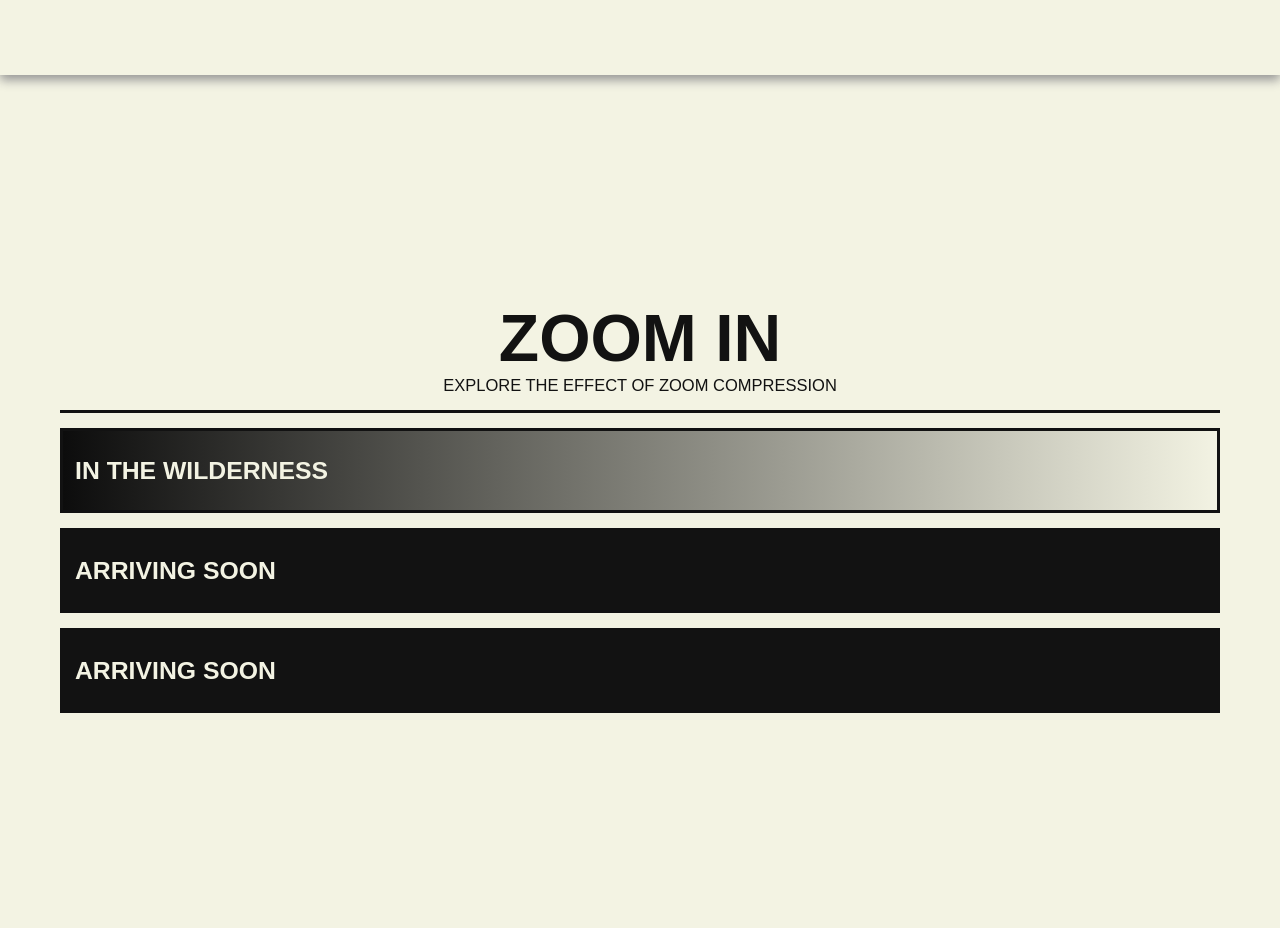
==== main/index.html @ bb7ccaeb "ra" ====
<!DOCTYPE html>
<html>

<head>
<link rel="stylesheet" href="style/main.css">


<!-- ------------------------TOP BAR------------------------------------>

    <div class="TopBarSticky">

        
        <ul class="menuItemsContainer">

                <!-- <p class="menuItems"> about </p> -->
        </ul>
    </div>








<!-- ------------------------TITLE------------------------------------>


<div class = "title" > ZOOM IN  </div>
<div class = "subtitle"> Explore the effect of zoom compression </div>
<div class = "lineDetail"> </div>
</head>


<!-- ------------------------TITLE PAGE A------------------------------------>
<body>


   <div class = "experiencesList">
        <ul class = "experiences">


            
        <li class = "experiencesContainer1" id = "experiencesContainer1" >
            <div href="InTheWilderness.HTML" class = "experiencesTitle"  > In the wilderness </div>
            <div class = "pageImage"> </div>

        </li>


        <li class = "experiencesContainer2" id = "experiencesContainer2">
            <div class = experiencesTitle> Arriving soon </div>
            <div class = "pageImage"> </div>
        </li>


        <li class = "experiencesContainer3" id = "experiencesContainer3">
            <div class = experiencesTitle> Arriving soon </div>
            <div class = "pageImage"> </div>
        </li>







        </ul>




   </div>

   <!-- ------------------------FOCAL RING------------------------------------>


<div class = focalRingDisplay>

<!-- <div class = "focalRing" id = "focalRingID" >
    <div class = 'detailContainer'>
    <div class = 'detail01' id = 'detailID'> </div>
    <div class = 'detail01' id = 'detailID'> </div>
    <div class = 'detail01' id = 'detailID'> </div>
    <div class = 'detail01' id = 'detailID'> </div>
    <div class = 'detail01' id = 'detailID'> </div>
    <div class = 'detail01' id = 'detailID'> </div>
    <div class = 'detail01' id = 'detailID'> </div>
    <div class = 'detail01' id = 'detailID'> </div>
    <div class = 'detail01' id = 'detailID'> </div>
    <div class = 'detail01' id = 'detailID'> </div>
    <div class = 'detail01' id = 'detailID'> </div>
    <div class = 'detail01' id = 'detailID'> </div>
    <div class = 'detail01' id = 'detailID'> </div>
    <div class = 'detail01' id = 'detailID'> </div>
    <div class = 'detail01' id = 'detailID'> </div>
    <div class = 'detail01' id = 'detailID'> </div>
    <div class = 'detail01' id = 'detailID'> </div>
    <div class = 'detail01' id = 'detailID'> </div>
    <div class = 'detail01' id = 'detailID'> </div>
    <div class = 'detail01' id = 'detailID'> </div>
    <div class = 'detail01' id = 'detailID'> </div>
    <div class = 'detail01' id = 'detailID'> </div>
    <div class = 'detail01' id = 'detailID'> </div>
    <div class = 'detail01' id = 'detailID'> </div>
    <div class = 'detail01' id = 'detailID'> </div>
    <div class = 'detail01' id = 'detailID'> </div>
    <div class = 'detail01' id = 'detailID'> </div>
    <div class = 'detail01' id = 'detailID'> </div>
    <div class = 'detail01' id = 'detailID'> </div>
    <div class = 'detail01' id = 'detailID'> </div>
    <div class = 'detail01' id = 'detailID'> </div>
    <div class = 'detail01' id = 'detailID'> </div>
    <div class = 'detail01' id = 'detailID'> </div>
    <div class = 'detail01' id = 'detailID'> </div>
    <div class = 'detail01' id = 'detailID'> </div>
    <div class = 'detail01' id = 'detailID'> </div>
    <div class = 'detail01' id = 'detailID'> </div>
    <div class = 'detail01' id = 'detailID'> </div>
    <div class = 'detail01' id = 'detailID'> </div>
    <div class = 'detail01' id = 'detailID'> </div>
    <div class = 'detail01' id = 'detailID'> </div>
    <div class = 'detail01' id = 'detailID'> </div>
    <div class = 'detail01' id = 'detailID'> </div>
    <div class = 'detail01' id = 'detailID'> </div>
    <div class = 'detail01' id = 'detailID'> </div>
    <div class = 'detail01' id = 'detailID'> </div>
    <div class = 'detail01' id = 'detailID'> </div>
    <div class = 'detail01' id = 'detailID'> </div>
    <div class = 'detail01' id = 'detailID'> </div>
    <div class = 'detail01' id = 'detailID'> </div>
    <div class = 'detail01' id = 'detailID'> </div>
    <div class = 'detail01' id = 'detailID'> </div>
    <div class = 'detail01' id = 'detailID'> </div>
    <div class = 'detail01' id = 'detailID'> </div>
    <div class = 'detail01' id = 'detailID'> </div>
    <div class = 'detail01' id = 'detailID'> </div>
    <div class = 'detail01' id = 'detailID'> </div>
    <div class = 'detail01' id = 'detailID'> </div>
    <div class = 'detail01' id = 'detailID'> </div>
    <div class = 'detail01' id = 'detailID'> </div>
    <div class = 'detail01' id = 'detailID'> </div>
    <div class = 'detail01' id = 'detailID'> </div>
    <div class = 'detail01' id = 'detailID'> </div>
    <div class = 'detail01' id = 'detailID'> </div>
    <div class = 'detail01' id = 'detailID'> </div>
    <div class = 'detail01' id = 'detailID'> </div>
    <div class = 'detail01' id = 'detailID'> </div>
    <div class = 'detail01' id = 'detailID'> </div>
    <div class = 'detail01' id = 'detailID'> </div>
    <div class = 'detail01' id = 'detailID'> </div>
    <div class = 'detail01' id = 'detailID'> </div>
    <div class = 'detail01' id = 'detailID'> </div>
    <div class = 'detail01' id = 'detailID'> </div>
    <div class = 'detail01' id = 'detailID'> </div>
    <div class = 'detail01' id = 'detailID'> </div>
    <div class = 'detail01' id = 'detailID'> </div>
    <div class = 'detail01' id = 'detailID'> </div>
    <div class = 'detail01' id = 'detailID'> </div>
    <div class = 'detail01' id = 'detailID'> </div>
    <div class = 'detail01' id = 'detailID'> </div>
    <div class = 'detail01' id = 'detailID'> </div>
    <div class = 'detail01' id = 'detailID'> </div>
    <div class = 'detail01' id = 'detailID'> </div>
    <div class = 'detail01' id = 'detailID'> </div>
    <div class = 'detail01' id = 'detailID'> </div>
    <div class = 'detail01' id = 'detailID'> </div>
    <div class = 'detail01' id = 'detailID'> </div>
    <div class = 'detail01' id = 'detailID'> </div>
    <div class = 'detail01' id = 'detailID'> </div>
    <div class = 'detail01' id = 'detailID'> </div>
    <div class = 'detail01' id = 'detailID'> </div>
    <div class = 'detail01' id = 'detailID'> </div>
    <div class = 'detail01' id = 'detailID'> </div>
    <div class = 'detail01' id = 'detailID'> </div>
    <div class = 'detail01' id = 'detailID'> </div>
    <div class = 'detail01' id = 'detailID'> </div>
    <div class = 'detail01' id = 'detailID'> </div>
    <div class = 'detail01' id = 'detailID'> </div>
    <div class = 'detail01' id = 'detailID'> </div>
    <div class = 'detail01' id = 'detailID'> </div>
    <div class = 'detail01' id = 'detailID'> </div>
    <div class = 'detail01' id = 'detailID'> </div>
    <div class = 'detail01' id = 'detailID'> </div>
    <div class = 'detail01' id = 'detailID'> </div>
    <div class = 'detail01' id = 'detailID'> </div>
    <div class = 'detail01' id = 'detailID'> </div>
    <div class = 'detail01' id = 'detailID'> </div>
    <div class = 'detail01' id = 'detailID'> </div>
    <div class = 'detail01' id = 'detailID'> </div>
    <div class = 'detail01' id = 'detailID'> </div>
    <div class = 'detail01' id = 'detailID'> </div>
    <div class = 'detail01' id = 'detailID'> </div>
    <div class = 'detail01' id = 'detailID'> </div>
    <div class = 'detail01' id = 'detailID'> </div>
    <div class = 'detail01' id = 'detailID'> </div>
    <div class = 'detail01' id = 'detailID'> </div>
    <div class = 'detail01' id = 'detailID'> </div>
    <div class = 'detail01' id = 'detailID'> </div>
    <div class = 'detail01' id = 'detailID'> </div>
    <div class = 'detail01' id = 'detailID'> </div>
    <div class = 'detail01' id = 'detailID'> </div>
    <div class = 'detail01' id = 'detailID'> </div>
    <div class = 'detail01' id = 'detailID'> </div>
    <div class = 'detail01' id = 'detailID'> </div>
    <div class = 'detail01' id = 'detailID'> </div>
    <div class = 'detail01' id = 'detailID'> </div>
    <div class = 'detail01' id = 'detailID'> </div>
    <div class = 'detail01' id = 'detailID'> </div>
    <div class = 'detail01' id = 'detailID'> </div>
    <div class = 'detail01' id = 'detailID'> </div>
    <div class = 'detail01' id = 'detailID'> </div>
    <div class = 'detail01' id = 'detailID'> </div>
    <div class = 'detail01' id = 'detailID'> </div>
    <div class = 'detail01' id = 'detailID'> </div>
    <div class = 'detail01' id = 'detailID'> </div>
    <div class = 'detail01' id = 'detailID'> </div>
    <div class = 'detail01' id = 'detailID'> </div>
    <div class = 'detail01' id = 'detailID'> </div>
    <div class = 'detail01' id = 'detailID'> </div>
    <div class = 'detail01' id = 'detailID'> </div>
    <div class = 'detail01' id = 'detailID'> </div>
    <div class = 'detail01' id = 'detailID'> </div>
    <div class = 'detail01' id = 'detailID'> </div>
    <div class = 'detail01' id = 'detailID'> </div>

    </div>
    <div class = 'focalShadow'> </div>

    <button onclick= handlingFocalRing(focalRingButtonID) class = 'focalRingButton' id = 'focalRingButtonID'> <button>

</div>
</div>

     -->











     
    
<script src="js/StartPage.js" ></script>

</body>











</html>
---- main/style/main.css ----
/* 
h1
{
   font-size:100px;
   margin-bottom: 15px;

}


h3
{
    font-size: 15px;
    font-weight: bold;
    letter-spacing: 5px;
    margin-bottom: 105px;

}


p,
li,
h1,
h3 {
    color: rgb(247, 249, 244);
    font-family: Arial, Helvetica, sans-serif;
} */




html{
    font-size: 33px;

    --primary_color: #f3f3e3;
    --secondary_color: #121212;
    --accent_color: #F34444;
    --menuText_color: #ffffff;
    --text_color: #F6F6F0;
    --blankingHeight: 100px ;
    --midGap: 15px;
    --smallGap:5px;
    --largeGap: 60px;

    /* if change boxshadow border size, change varialble bordersize too */
    --border: inset 0 0 0 3px var(--secondary_color); 
    --borderSize: 3px   





    
}

*{
    margin: 0;
    padding: 0;
}




body {
 
    font-family: Arial, Helvetica, sans-serif;
    background-color: var(--primary_color);
  
    
}


/*-- ------------------------ DETAIL ------------------------------------*/

.detailThin{
background-color: #F34444;
height: calc(var(--midGap) * 1.5);
width: 100%;
background-image: linear-gradient(to top, #cecec7 , var(--primary_color) 25px, #cecec7);

}



.detailMed{
background-color: #F34444;
height: calc(var(--largeGap) * 2);
width: 100%;
background-image: linear-gradient(to top, #cecec7 , var(--primary_color) 25px, #cecec7);

}


.lineDetail{
    background-color: var(--secondary_color);
    height: var(--borderSize);
    margin-left: var(--largeGap);
    margin-right: var(--largeGap);
    margin-bottom: var(--midGap);
    margin-top: var(--midGap);
}




hr{
 
    height: 2px;
    color: #000000;
    background-color: #000000;
    border: 0;
    font-size: 0;
    margin-top: 30px;
    margin-bottom: 30px;


}




/*------------------------TOP BAR----------------------------------*/

.TopBarSticky
{
    top: 0;
    position: sticky;
    display: flex;

    height: 75px;
    background-color: var(--primary_color);
    align-items: center;
    z-index: 4;
    box-shadow: 0px 5px 10px rgb(149, 149, 149);
}

.menuItemsContainer
{     
    display: flex;
    
    margin-left: var(--largeGap);



}

.menuItems
{   
    color: var(--secondary_color);
    text-transform: uppercase;
    margin-right: var(--midGap);
    font-size: 0.5rem;
    display: flex;
    border: var(--border);
    height: 35px;
    padding: 5px;
    border-style: solid;
    align-items: center;
    transition: 0.25s ease;
    font-weight: bolder;
}


.menuItems:hover{
    color: var(--accent_color);
    animation-duration: 3s;
}




/*----------------------ANIMATIONS---------------------------------*/

@keyframes initialText{
    0%{
    margin-right: 100vw;
    opacity: 0%;
    rotate: 15deg;
    }
    25%{
        margin-right: -50vw;

    }
    35%{
        rotate: 0deg;
        opacity: 100%;
        
    }
    45%{
        margin-left: -25vw;
    }
}

@keyframes fadeOut{
    25%{
    opacity: 50%;
    }
    50%{
    opacity: 25%;
    }
    70%{
    
    opacity:  0%;
    display: none;
    }
    100%{
    display: none;
    }
}


@keyframes borderOut {
  0% {
    transform: scaleY(1);
    opacity: 1;
  }

  50% {
    transform: scaleY(2);
    border-color: #fff;
  }

  100% {
    transform: scaleY(4);
    opacity: 0;
  }
}



/*------------------------TITLE-A-PAGE----------------------------------*/

.title{
    color: var(--secondary_color);
    display: flex;
    justify-content: center;
    margin-top: 25vh;
    font-weight: bolder;
    font-size: 2rem;
    transition: 1s ease;
    


}






.subtitle{
    color: var(--secondary_color);
    display: flex;
    justify-content: center;
    font-size: 0.5rem;
    text-transform: uppercase;

}

/*------------------------EXPERIENCES----------------------------------*/




.experiencesList{
    display: flex;

    height: 500px;
    margin-left: var(--largeGap);
    margin-right: var(--largeGap);
}



.experiences li{
    display: flex;
    z-index: 1;
    height: 85px;
    width: 100%;
    align-items: center;
    box-shadow: var(--border);
    margin-bottom: var(--midGap);
    transition: 1s ease;

    
}

.experiences li::before{
    position: absolute;
    content: '';
    height: 85px;
    width: calc(100vw - (var(--largeGap) * 2) - 10px);
    border:  5px solid var(--accent_color);
    opacity: 0%;


    
}



.experiences li:hover{
    transform: scale(1.05);
    animation-duration: 3s;
    height: 100%;
  
}

.experiences li:hover::before{
    opacity: 100%;
    animation-duration: 0.75s;
    animation-name: borderOut;
    animation-fill-mode: forwards;

}


.pageImage{
    display: none;
    opacity: 0%;
    background-color: #06ff44;
    position: absolute;
    width: 100%;
    height: 100%;
    z-index: 1;
}




.experiences{
    width: 100%

}



.experiencesTitle{
    margin-left: var(--midGap);
    text-transform: uppercase;
    font-size: 0.75rem;
    font-weight: bolder;
    z-index: 1;
    color: var(--primary_color);

    
}




.experiencesContainer1{
    background-image: linear-gradient(to right, rgb(12, 12, 12) , transparent), url('../images/5mm.png');

    background-size: cover;
    background-position: center;
    background-color:var(--primary_color);
}



.experiencesContainer2{
 /* background-image: linear-gradient(to right, rgb(12, 12, 12) , transparent), url('../images/5mm.png'); */
    background-position: center;
    background-color:var(--primary_color);
}


.experiencesContainer3{
 /* background-image: linear-gradient(to right, rgb(12, 12, 12) , transparent), url('../images/5mm.png');
    background-position: center; */
    background-color:var(--primary_color);
}














.experiencesContainer2{
    display: flex;

    height: 85px;
    width: 100%;
    align-items: center;
    /* background-image: url('../images/5mm.png'); */
    background-position: center;
    background-color:var(--secondary_color);
    box-shadow: var(--border);
}






.experiencesContainer3{
    display: flex;

    height: 85px;
    width: 100%;
    align-items: center;
    /* background-image: url('../images/5mm.png'); */
    background-position: center;
    background-color:var(--secondary_color);
    box-shadow: var(--border);
}







/* .experiencesShadow{
    background-image: linear-gradient(to right, rgb(12, 12, 12) , transparent);
    width: 100%;
    height: 85px;
    margin-top: -85px;
    position: relative;
    z-index: 0;
    margin-bottom: var(--midGap);
} */


/*-------------------------- FOCAL LENGTH DISPLAY --------------------------------*/



.focalContainer
{
    
    overflow: hidden;
    height: 730px;
    background-color: #191919;
    flex-wrap: wrap;

}

.focalImage
{
    display: block;  
    object-position: center;
    object-fit:cover;
    min-width: 100%;
    min-height: 100%;
    
}





.blankingInfo{
    margin-top: 200px;
    font-weight: bolder;
    margin-left: var(--largeGap);
    color: var(--primary_color);
    font-size: 0.5rem;
}
.initialText{

    position: absolute;
    font-size: 0.5rem;
    align-self: center;
    justify-self: center;
    margin-top: 700px ;

    font-weight: bold;
    color: var(--primary_color);
    animation-duration: 3s;
    animation-name: initialText;

}


.dissappear{
    animation-duration: 1.5s;
    animation-name: fadeOut;
    animation-fill-mode: forwards;
}

/* .bottomBlanking:hover{

    height: 300px;
} */

.blankingInfo{


}
.bottomBlanking
{
    background-color:var(--secondary_color);
    height: var(--blankingHeight);
    margin:-10px;
    align-content: baseline;
 
    transition: 0.45s ease;
}










/*-- ------------------------ REAL SLIDER ------------------------------------*/



.focalRing{
margin-top: 0px;
position: absolute;
background-image: linear-gradient(to top, rgb(45, 45, 45), rgb(28, 28, 28));
width: 110%;
height: 100px;


}

.detailContainer{
    display: flex;
 
    width: 100%;
    position: absolute;
    height: 100%


}


.detail01{
    display: flex;
    background-color:rgb(255, 242, 0);
    height: 100%;
    min-width: 15px;
    margin-left: 5px;
    background-image: linear-gradient(to left, rgb(31, 31, 31), rgb(48, 48, 48),  rgb(31, 31, 31));
    


}



.focalShadow{

    background-image: linear-gradient(to top, rgb(12, 12, 12) , transparent 65px,  rgb(19, 19, 19));
    height: 100%;
    width: 100%;
    z-index: 3;
    position: absolute;
}


.focalRingButton{

    width: 100%;
    height: 115px;
    position: absolute;
    background-color: yellow;
    opacity: 0%;
}







/*-- ------------------------ SLIDER ------------------------------------*/
.sliderContainer
{
    /* background-color: rgb(155, 0, 0); */
    display: flex;
    padding-left: calc(var(--largeGap) + 2px);
    padding-right: calc(var(--largeGap) + 2px);
    margin-bottom: 10px;
    margin-top: 110px;


}   


.slider
{   

    text-align: center;
    width: 100%;
    height: 8px;
    box-shadow: 0 0 0 2px black;


}










/*-------------------------- OPTIONS --------------------------------*/
.wrapper{

    height: 100vh;
    margin-bottom: -92vh;



}


.optionsBar{
    top: 70px;
    position: sticky;
    background-color: var(--primary_color);
    width: 100%;
    margin-top: var(--midGap);
    z-index: 3;
    padding-top: 10px;
    padding-bottom: 10px;
    box-shadow: 0px 5px 10px rgb(149, 149, 149);
}

.options
{


    margin-left: var(--largeGap);
    margin-right: var(--largeGap);
    display: flex;
    align-items: end;
    width: 23%;

    margin-bottom: 0px;

}


.currentFocalLength{

    font-size: 1.75rem;
    font-weight: bold;
    background-color: var(--accent_color);
    min-width: 220px;
    padding: var();
    color: var(--primary_color);



    

}


.filtersContainer{
  
    align-content: end;
    /* background-color: yellow; */
    width: 100%;
    padding: 0px;


}



.filter{
    text-transform: uppercase;
    border: var(--border);
    border-style: solid;

    font-size: 0.3rem;
    margin-left:var(--smallGap);
    margin-top: var(--smallGap);
    padding: 5px;
    height: 16px;
    background-color:var(--primary_color);
    align-content: center;
    font-weight: 555;

}   

.optionsSearchBar{

    border: var(--border);
    border-style: solid;
    
    margin-left:var(--largeGap);
    margin-right: var(--largeGap);
    margin-top: var(--midGap);
    margin-bottom: var(--smallGap);

    padding: 15px;
    align-items: b;
    font-size: 0.3rem;
    font-weight: 555;
    height: 16px;
    align-content: center;
}


/* .deepFilter{
    display: flex;
    border: 2px black;
    border-style: solid;
    width: 234px;
    font-size: 0.5rem;
    margin-left: 5px;
    margin-top: 0px;
    margin-bottom: -0px;
    padding: 5px;
    background-color: #FFFFFF;
    font-weight: bold;

}




.yearDropdown{
    position:relative
}

.genreDropdown{
    position:relative
}

.yearDropdown:hover .yearContainer{
    display: block;

}

.genreDropdown:hover .genreContainer{
    display: block;
}


.deepFilter:hover{
    background-color: #5577C5;
}




.yearContainer{
    display: none;
    position: absolute;
    text-transform: uppercase;
    margin: 0px;
    margin-top: -25px;
    margin-bottom: 50px;
    padding: 0px;   
    z-index: 1;
    height: 500px;
    overflow-y: scroll;
    
    
}



.genreContainer{
    display: none;
    position: absolute;
    text-transform: uppercase;
    margin: 0px;
    margin-top: -30px;
    margin-bottom: 50px;
    padding: 0px;   
    z-index: 0;
}




.animatedBlock{
    background-color: red;
    min-width: 100%;
    max-height: 95px;
    margin-right: var(--largeGap);
    margin-left: var(--smallGap);

}


.abTop{
    background-color: var(--secondary_color);
    background-image: linear-gradient(to top, rgb(20, 20, 20), rgb(68, 68, 68));
    width: 100%;
    height: 50%;
}



.abTopText{
    color: var(--primary_color);
    transform: scaleY(0.7);
    margin-left: var(--largeGap);
    font-size: 0.25rem;


}



.abBottom{
    background-color: #06ff44;
    background-image: linear-gradient(to top, var(--secondary_color), rgb(0, 0, 0));
    width: 100%;
    height: 50%;
}


.abBottomText{
    color: var(--primary_color);
    transform: scaleY(0.7);
    opacity: 25%;
    margin-left: var(--largeGap);    
} */









/*--------------------------STILL GALLERY --------------------------------*/


.stillsMasonryGrid{
    --gridWidth: calc(100% - (var(--largeGap) * 2));
    display: flex;
    width: var(--gridWidth);
    gap: var(--midGap);
    justify-self: center;
    height: 1500px;
    /* background-color: yellow; */

}

.stillsMasonryColumn{
 
    height: 100%;
    width: 25%;
    /* background-color: blue; */
}




.stillList{
    list-style-type: none;

}
.stillList li{
    transition: 0.45s ease;
    width: 100%;
    margin-bottom: var(--smallGap);
    --stillsMasonryColumn{margin:var(--smallGap)}
    /* background-color: red; */
 


}


.stillList li:hover{
    transform: scale(1.15);
    margin-bottom: 50px;
}


.stillTopBar:hover{
    height: 125px;
    background-color: var(--accent_color);

}

.stillTopBar:hover .leftText{

    animation-name: fadeOut;
    animation-fill-mode: forwards;
}
.stillTopBar:hover .rightText{

    animation-name: fadeOut;
    animation-fill-mode: forwards;
}






.stillTopBar:hover .revealedText{
    display:block;
    opacity: 100%;
}
.stillTopBar:hover .revealedText2{
    display:block;
    opacity: 100%;
}
.stillList li:hover .stillTopBar{
    background-color: var(--secondary_color);
}

.stillList li:hover .stillBottomBar{
    background-color: var(--secondary_color);
}

.stillList li:hover .leftText{
    color: var(--primary_color);
}

.stillList li:hover .rightText{
    color: var(--primary_color);
}


.stillTopBar:hover .stillImage{
    height: 500px;

}



.stillContainer{
    width: 100%;
}


.revealedText{
    width: 100%;
    list-style-type: none;
    text-transform: uppercase;

    color: var(--primary_color);
    opacity: 0%;
    display: none;
    margin-right: var(--smallGap);
    text-align: center;
    justify-content: center;
    transition: 0.2s ease;
    font-size: 0.35rem; 
    letter-spacing: 0.25rem;

}



.revealedImage{
    position: absolute;
    width: 80vw;
    height: 80vh;
    z-index: 3;
}


.stillTopBar{
    display: flex;
    transition: 0.75s ease;
    width: 100%;
    height: 75px;
    background-color: var(--primary_color);
    border: var(--border);
    border-style: solid;
    overflow: hidden;
    align-items: center;

}


.stillBottomBar{
    transition: 0.75s ease;
    width: 100%;
    height: 50px;   
    background-color: var(--primary_color);
    border: var(--border);
    border-style: solid;
}

.stillImage{
    width: 100%;
    height: 100%;
    display: block;
    object-fit: cover;
    height: 250px;
    border: var(--border);
    border-style: solid;
    
}

.leftText{
    margin-top: 25px;
    margin-left: var(--midGap);
    text-transform: uppercase;
    font-weight: bolder;
    color: var(--secondary_color);
    font-size: 0.5rem;

}


.rightText{
    margin-top: 25px;
    margin-right: var(--midGap);
    text-transform: uppercase;
    font-size: 0.5rem;
    color: var(--secondary_color);

    flex: 1 0 50%;
    text-align: right;
}



/* .stillsList
{


    margin-left: calc(var(--largeGap) - var(--midGap) + 5px);
    margin-right: calc(var(--largeGap) - var(--midGap) + 5px);
    background-color: yellow;
    margin-top: 0px;
    display: grid;
    grid-column: auto;




}


.stillsListColumn{
    background-color: blue;
    width: 33%
}

.stillContainer
{

    background-color: #ffffff;
    box-shadow: 0 0 0 5px black;

    overflow: hidden;



}



.stillTopBar
{
    background-color: rgb(0, 0, 0);
    padding: 0.5rem;
    height: 40px;

    

}



.stillTitle
{
    margin-top: -10px;
    color: var(--text_color);
    display: flex;
    font-weight: bold;

}

.directorTitle
{
    font-size: 0.5rem;

    color: var(--text_color);
    display: flex;
}


.stillImage
{
    display: block;
    object-fit: cover;
    width: 100%;

}
 */












.test{
    display: flex;
    width: 100%;
    text-align: center;
    align-items: center;
    justify-content: center;
}

.testParagraph{
    display: flex;
    width: 100%;
    text-align: center;
    align-items: center;
    justify-content: center;
}
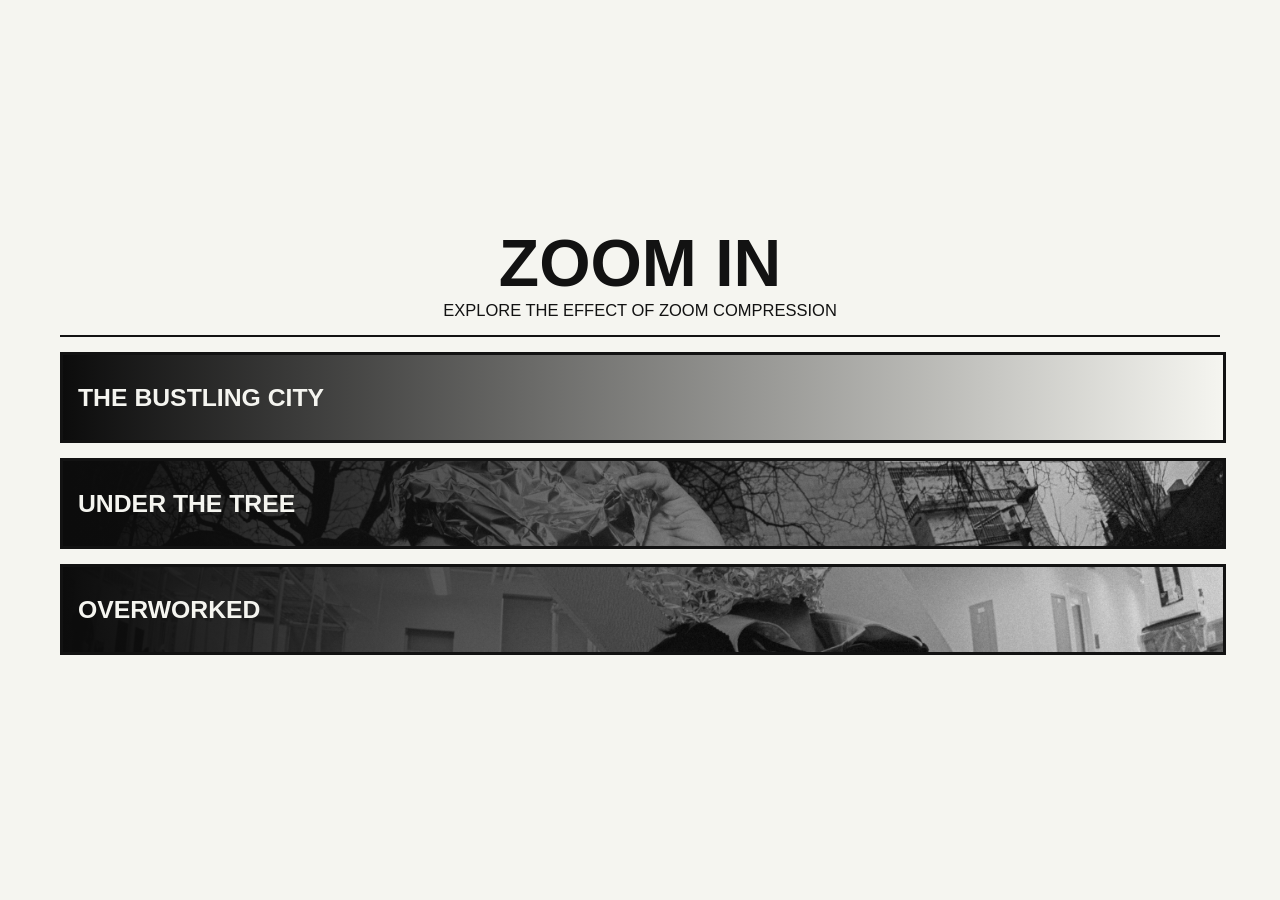
==== commit d09a2bbe: "yeah" ====
--- a/main/index.html
+++ b/main/index.html
@@ -6,15 +6,6 @@
 
 
 <!-- ------------------------TOP BAR------------------------------------>
-
-    <div class="TopBarSticky">
-
-        
-        <ul class="menuItemsContainer">
-
-                <!-- <p class="menuItems"> about </p> -->
-        </ul>
-    </div>
 
 
 
@@ -42,35 +33,36 @@
 
             
         <li class = "experiencesContainer1" id = "experiencesContainer1" >
-            <div href="InTheWilderness.HTML" class = "experiencesTitle"  > In the wilderness </div>
+            <div class = "experiencesTitle"  > The Bustling City </div>
             <div class = "pageImage"> </div>
 
         </li>
 
 
         <li class = "experiencesContainer2" id = "experiencesContainer2">
-            <div class = experiencesTitle> Arriving soon </div>
+            <div class = experiencesTitle> Under The Tree </div>
             <div class = "pageImage"> </div>
         </li>
 
 
         <li class = "experiencesContainer3" id = "experiencesContainer3">
-            <div class = experiencesTitle> Arriving soon </div>
+            <div class = experiencesTitle> Overworked </div>
             <div class = "pageImage"> </div>
         </li>
 
 
 
-
-
-
-
         </ul>
 
 
 
 
    </div>
+
+
+   <!-- -----------------------ABOUT------------------------------------>
+
+
 
    <!-- ------------------------FOCAL RING------------------------------------>
 
--- a/main/style/main.css
+++ b/main/style/main.css
@@ -31,7 +31,7 @@
 html{
     font-size: 33px;
 
-    --primary_color: #f3f3e3;
+    --primary_color: #f5f5f0;
     --secondary_color: #121212;
     --accent_color: #F34444;
     --menuText_color: #ffffff;
@@ -40,9 +40,9 @@
     --midGap: 15px;
     --smallGap:5px;
     --largeGap: 60px;
-
+    --gridWidth: calc(100% - (var(--largeGap) * 2));
     /* if change boxshadow border size, change varialble bordersize too */
-    --border: inset 0 0 0 3px var(--secondary_color); 
+    --border: 3px solid var(--secondary_color);
     --borderSize: 3px   
 
 
@@ -69,13 +69,66 @@
 }
 
 
+
+h1{
+    color: var(--secondary_color);
+    display: flex;
+    line-height: 1;
+    font-weight: bolder;
+    font-size: 2rem;
+    transition: 0.25s ease;
+    text-transform: uppercase;
+    margin-top: var(--largeGap);
+    
+}
+
+
+span{
+    line-height: 1.3;
+    display: flex;
+    font-size: 23px;
+}
+
+
+
+
+.experienceIdentifier{
+    display: none;
+}
+
+
+.whiteText{
+    color: var(--primary_color);
+}
+
+.smallText{
+    display: block;
+  
+    line-height: 1.2;
+    font-size: 0.6rem;
+    margin-right: 750px;
+    margin-left: var(--largeGap);
+    font-weight: 355;
+    opacity: 75%;
+    color: var(--primary_color);
+}
+
+.absText{
+    font-size: 10rem;
+    margin-bottom: -75px;
+    color: var(--primary_color);
+    letter-spacing: -25px;
+    opacity: 25%;
+    filter: blur(3px);
+}
+
+
 /*-- ------------------------ DETAIL ------------------------------------*/
 
 .detailThin{
-background-color: #F34444;
+background-color: var(--primary_color);
 height: calc(var(--midGap) * 1.5);
 width: 100%;
-background-image: linear-gradient(to top, #cecec7 , var(--primary_color) 25px, #cecec7);
 
 }
 
@@ -91,28 +144,26 @@
 
 
 .lineDetail{
-    background-color: var(--secondary_color);
-    height: var(--borderSize);
-    margin-left: var(--largeGap);
-    margin-right: var(--largeGap);
-    margin-bottom: var(--midGap);
-    margin-top: var(--midGap);
+background-color: var(--secondary_color);
+height: calc(var(--borderSize) * 0.75);
+align-self: center;
+margin-left: var(--largeGap);
+margin-right: var(--largeGap);
+margin-bottom: var(--midGap);
+margin-top: var(--midGap);
 }
 
 
 
 
 hr{
- 
-    height: 2px;
-    color: #000000;
-    background-color: #000000;
-    border: 0;
-    font-size: 0;
-    margin-top: 30px;
-    margin-bottom: 30px;
-
-
+height: 2px;
+color: #000000;
+background-color: #000000;
+border: 0;
+font-size: 0;
+margin-top: 30px;
+margin-bottom: 30px;
 }
 
 
@@ -133,30 +184,35 @@
     box-shadow: 0px 5px 10px rgb(149, 149, 149);
 }
 
+
+
+
+
+
 .menuItemsContainer
 {     
     display: flex;
-    
     margin-left: var(--largeGap);
 
 
 
 }
+
+
 
 .menuItems
 {   
     color: var(--secondary_color);
     text-transform: uppercase;
-    margin-right: var(--midGap);
-    font-size: 0.5rem;
-    display: flex;
-    border: var(--border);
+    margin-right: var(--smallGap);
+    font-size: 0.3rem;
+    display: flex;
     height: 35px;
     padding: 5px;
-    border-style: solid;
     align-items: center;
     transition: 0.25s ease;
-    font-weight: bolder;
+    font-weight: 555;
+    text-decoration: none;
 }
 
 
@@ -226,6 +282,22 @@
 }
 
 
+@keyframes imageFade {
+  0% {
+    transform: scaleY(1);
+
+  }
+
+  50% {
+    transform: scaleY(2);
+    border-color: #fff;
+  }
+
+  100% {
+    transform: scaleY(4);
+    opacity: 0;
+  }
+}
 
 /*------------------------TITLE-A-PAGE----------------------------------*/
 
@@ -245,16 +317,64 @@
 
 
 
-
-
 .subtitle{
     color: var(--secondary_color);
     display: flex;
     justify-content: center;
     font-size: 0.5rem;
     text-transform: uppercase;
-
-}
+}
+
+
+.aboutButton{
+
+    display: flex;
+    justify-content: center;
+}
+
+
+
+/*------------------------ABOUT-PAGE----------------------------------*/
+.aboutContainer{
+    margin-top: var(--largeGap);
+    width: calc(var(--gridWidth) / 2.8);
+    padding: var(--largeGap);
+    justify-self: center;
+    border: var(--border);
+    border: 2px solid var(--primary_color);
+    backdrop-filter: blur(10px);
+}
+
+.aboutContainer ::before{
+    margin-top: var(--largeGap);
+    width: calc(var(--gridWidth) / 2.5);
+    background-color: white;
+    height: 100%;
+    justify-self: center;
+}
+
+
+.backgroundImage{
+    width: 100%;
+    height: 100%;
+    display: flex;
+    position: fixed;
+    z-index: -1;
+    background-color: #000000;
+    background-size: cover;
+    background-position: center;
+}
+
+.backgroundImageShadow{
+    width: 100%;
+    height: 100%;
+    display: flex;
+    position: fixed;
+    z-index: -1;
+    background-color: #000000;
+    opacity: 55%   ;
+}
+
 
 /*------------------------EXPERIENCES----------------------------------*/
 
@@ -263,7 +383,6 @@
 
 .experiencesList{
     display: flex;
-
     height: 500px;
     margin-left: var(--largeGap);
     margin-right: var(--largeGap);
@@ -277,7 +396,7 @@
     height: 85px;
     width: 100%;
     align-items: center;
-    box-shadow: var(--border);
+    border: var(--border);
     margin-bottom: var(--midGap);
     transition: 1s ease;
 
@@ -299,7 +418,8 @@
 
 
 .experiences li:hover{
-    transform: scale(1.05);
+    
+  
     animation-duration: 3s;
     height: 100%;
   
@@ -349,8 +469,7 @@
 
 
 .experiencesContainer1{
-    background-image: linear-gradient(to right, rgb(12, 12, 12) , transparent), url('../images/5mm.png');
-
+    background-image: linear-gradient(to right, rgb(12, 12, 12) , transparent), url('../images/thebustlingcity/35mm.jpg');
     background-size: cover;
     background-position: center;
     background-color:var(--primary_color);
@@ -359,15 +478,18 @@
 
 
 .experiencesContainer2{
- /* background-image: linear-gradient(to right, rgb(12, 12, 12) , transparent), url('../images/5mm.png'); */
+    background-image: linear-gradient(to right, rgb(12, 12, 12) , transparent), url('../images/UnderTheTree/10mm.jpg');
     background-position: center;
+    background-size: cover;
     background-color:var(--primary_color);
 }
 
 
 .experiencesContainer3{
- /* background-image: linear-gradient(to right, rgb(12, 12, 12) , transparent), url('../images/5mm.png');
-    background-position: center; */
+    background-image: linear-gradient(to right, rgb(12, 12, 12) , transparent), url('../images/Overworked/10mm.jpg');
+    background-position: center;
+    
+    background-size: cover;
     background-color:var(--primary_color);
 }
 
@@ -436,9 +558,9 @@
 
 .focalContainer
 {
-    
+    pointer-events:none;
     overflow: hidden;
-    height: 730px;
+    height: 800px;
     background-color: #191919;
     flex-wrap: wrap;
 
@@ -446,16 +568,31 @@
 
 .focalImage
 {
-    display: block;  
-    object-position: center;
-    object-fit:cover;
-    min-width: 100%;
-    min-height: 100%;
-    
-}
-
-
-
+    display: none;  
+    object-fit: cover;
+    width: 100%;
+    outline: none;
+    border: none;
+    height: 100%;
+    
+    
+}
+
+.infoShadow{
+    transition: 0.25s ease;
+    opacity: 0;
+    width: 60%;
+    height: 800px;
+    background-image: linear-gradient(to right, rgb(0, 0, 0), transparent);
+
+   
+    position: absolute;
+}
+
+
+.focalContainer:hover .infoShadow{
+    opacity: 100%;
+}
 
 
 .blankingInfo{
@@ -481,6 +618,8 @@
 }
 
 
+
+
 .dissappear{
     animation-duration: 1.5s;
     animation-name: fadeOut;
@@ -492,26 +631,49 @@
     height: 300px;
 } */
 
-.blankingInfo{
-
-
-}
+
 .bottomBlanking
 {
     background-color:var(--secondary_color);
     height: var(--blankingHeight);
-    margin:-10px;
-    align-content: baseline;
- 
+
+
+    width: 100%;
     transition: 0.45s ease;
 }
 
 
 
-
-
-
-
+.infoPullOut{
+
+    justify-self: center;
+    justify-content: center;
+    align-items: center;
+    width: 45px;
+    display: flex;
+    height: 55px;
+    background-color: var(--primary_color);
+    margin-bottom: -40px;
+    border-radius: 25px;
+
+    
+
+}
+
+
+
+.infoBtn{
+    font-weight: 555;
+    border: none;
+    background-color: var(--primary_color);
+    text-align: center;
+    text-decoration: none;
+    display: inline-block;
+    font-size: 0.7rem;
+    cursor: pointer;
+    font-family: 'Times New Roman', Times, serif;
+    color: var(--secondary_color);
+}
 
 
 
@@ -523,7 +685,7 @@
 margin-top: 0px;
 position: absolute;
 background-image: linear-gradient(to top, rgb(45, 45, 45), rgb(28, 28, 28));
-width: 110%;
+width: 100%;
 height: 100px;
 
 
@@ -531,7 +693,7 @@
 
 .detailContainer{
     display: flex;
- 
+    overflow: hidden;
     width: 100%;
     position: absolute;
     height: 100%
@@ -583,7 +745,9 @@
 .sliderContainer
 {
     /* background-color: rgb(155, 0, 0); */
-    display: flex;
+
+    display: flex;
+    box-sizing: border-box;     
     padding-left: calc(var(--largeGap) + 2px);
     padding-right: calc(var(--largeGap) + 2px);
     margin-bottom: 10px;
@@ -598,14 +762,11 @@
 
     text-align: center;
     width: 100%;
-    height: 8px;
-    box-shadow: 0 0 0 2px black;
-
-
-}
-
-
-
+    height: 25px;
+    background: #F34444;
+
+
+}
 
 
 
@@ -616,9 +777,8 @@
 /*-------------------------- OPTIONS --------------------------------*/
 .wrapper{
 
-    height: 100vh;
-    margin-bottom: -92vh;
-
+    height: 1200px;
+    margin-bottom: -1105px;
 
 
 }
@@ -634,30 +794,33 @@
     padding-top: 10px;
     padding-bottom: 10px;
     box-shadow: 0px 5px 10px rgb(149, 149, 149);
+
+
 }
 
 .options
 {
-
-
+    
+    justify-self: center;
     margin-left: var(--largeGap);
     margin-right: var(--largeGap);
     display: flex;
-    align-items: end;
-    width: 23%;
-
+  
+
+    
     margin-bottom: 0px;
 
 }
 
 
 .currentFocalLength{
-
-    font-size: 1.75rem;
+    display: flex;
+    font-size: 1.75rem; 
     font-weight: bold;
     background-color: var(--accent_color);
-    min-width: 220px;
-    padding: var();
+    padding-left: var(--smallGap);
+    padding-right: var(--smallGap);
+    justify-self: center;
     color: var(--primary_color);
 
 
@@ -668,12 +831,8 @@
 
 
 .filtersContainer{
-  
-    align-content: end;
-    /* background-color: yellow; */
-    width: 100%;
-    padding: 0px;
-
+    margin-left: var(--smallGap);
+    position: relative;
 
 }
 
@@ -682,161 +841,148 @@
 .filter{
     text-transform: uppercase;
     border: var(--border);
-    border-style: solid;
-
+  
     font-size: 0.3rem;
-    margin-left:var(--smallGap);
     margin-top: var(--smallGap);
     padding: 5px;
-    height: 16px;
+    height: 15px;
     background-color:var(--primary_color);
     align-content: center;
     font-weight: 555;
-
+    width: 405px;
 }   
 
-.optionsSearchBar{
-
-    border: var(--border);
-    border-style: solid;
-    
-    margin-left:var(--largeGap);
-    margin-right: var(--largeGap);
-    margin-top: var(--midGap);
-    margin-bottom: var(--smallGap);
-
-    padding: 15px;
-    align-items: b;
-    font-size: 0.3rem;
-    font-weight: 555;
-    height: 16px;
-    align-content: center;
-}
-
-
-/* .deepFilter{
-    display: flex;
-    border: 2px black;
-    border-style: solid;
-    width: 234px;
+
+
+
+.yearSiteBlur{
+    width: 100%;
+    height: 100%;
+    position: fixed;
+    backdrop-filter: blur(10px);
+    z-index: 8;
+display: none;
+
+}
+
+.yearSiteShadow{
+    width: 100%;
+    height: 100%;
+    position: fixed;
+    background-color: #000000;
+    opacity: 55%    ;
+    z-index: 8;
+    display: none;
+
+
+}
+
+.yearDisplay{
+    position: fixed;
+    z-index: 9;
+
+    width: 50vw;
+    display: none;
+    justify-self: center;
+    justify-items: center;
+   
+}
+
+
+
+
+.yearTitle{
+    color: var(--primary_color);
+    display: flex;
+    justify-content: center;
+    margin-top: 25vh;
+    font-weight: bolder;
+    font-size: 2rem;
+    transition: 1s ease;
+    text-transform: uppercase;
+}
+
+.yearRangeDisplay{
+    color: var(--primary_color);
+    display: flex;
+    justify-content: center;
+    font-weight: bolder;
+    letter-spacing: 1rem;
+
+    font-size: 0.4rem;
+    transition: 1s ease;
+    text-transform: uppercase;
+   
+}
+
+
+
+
+.timeline{
+    list-style: none;
+    overflow-x: scroll;
+    overflow-y: hidden;   
+    width: 100%;
+    margin-top: var(--largeGap);
+    height: 50px;
+    display: flex;
+    flex-wrap: nowrap;
+    overscroll-behavior: contain;
+
+
+}
+
+
+
+.timeline li{
+   
     font-size: 0.5rem;
-    margin-left: 5px;
-    margin-top: 0px;
-    margin-bottom: -0px;
     padding: 5px;
-    background-color: #FFFFFF;
-    font-weight: bold;
-
-}
-
-
-
-
-.yearDropdown{
-    position:relative
-}
-
-.genreDropdown{
-    position:relative
-}
-
-.yearDropdown:hover .yearContainer{
-    display: block;
-
-}
-
-.genreDropdown:hover .genreContainer{
-    display: block;
-}
-
-
-.deepFilter:hover{
-    background-color: #5577C5;
-}
-
-
-
-
-.yearContainer{
-    display: none;
-    position: absolute;
-    text-transform: uppercase;
-    margin: 0px;
-    margin-top: -25px;
-    margin-bottom: 50px;
-    padding: 0px;   
-    z-index: 1;
-    height: 500px;
-    overflow-y: scroll;
-    
-    
-}
-
-
-
-.genreContainer{
-    display: none;
-    position: absolute;
-    text-transform: uppercase;
-    margin: 0px;
-    margin-top: -30px;
-    margin-bottom: 50px;
-    padding: 0px;   
-    z-index: 0;
-}
-
-
-
-
-.animatedBlock{
-    background-color: red;
-    min-width: 100%;
-    max-height: 95px;
-    margin-right: var(--largeGap);
-    margin-left: var(--smallGap);
-
-}
-
-
-.abTop{
+    font-weight: 555 ;
+    letter-spacing: -0.05rem;
+    color: var(--primary_color);
+
+
+
+
+}
+
+.timelineDetail{
+   
+    width: 100%;
+    height: 3px;
+    background-color: var(--primary_color);
+    list-style: none;
+    display: flex;
+   
+}
+
+.deepYearDetail{
+    height: 29px;
+    width: 3px;
+    background-color: var(--primary_color);
+    justify-self: center;
+    
+}
+
+
+
+
+
+.infoContainer{
+    width: 55%;
+    height: 50px;
+    margin-top: -110px;
+    position: flex;
+    justify-self: center;
     background-color: var(--secondary_color);
-    background-image: linear-gradient(to top, rgb(20, 20, 20), rgb(68, 68, 68));
-    width: 100%;
-    height: 50%;
-}
-
-
-
-.abTopText{
-    color: var(--primary_color);
-    transform: scaleY(0.7);
-    margin-left: var(--largeGap);
-    font-size: 0.25rem;
-
-
-}
-
-
-
-.abBottom{
-    background-color: #06ff44;
-    background-image: linear-gradient(to top, var(--secondary_color), rgb(0, 0, 0));
-    width: 100%;
-    height: 50%;
-}
-
-
-.abBottomText{
-    color: var(--primary_color);
-    transform: scaleY(0.7);
-    opacity: 25%;
-    margin-left: var(--largeGap);    
-} */
-
-
-
-
-
+    border-radius: 25px;
+    padding:15px;
+    padding-left: 55px;
+    padding-right: 55px;
+    padding-top: 25px;
+    z-index: 9;
+}
 
 
 
@@ -844,79 +990,89 @@
 /*--------------------------STILL GALLERY --------------------------------*/
 
 
-.stillsMasonryGrid{
-    --gridWidth: calc(100% - (var(--largeGap) * 2));
-    display: flex;
+
+
+
+
+
+
+.stillList{
+
+    display: grid;
     width: var(--gridWidth);
     gap: var(--midGap);
     justify-self: center;
-    height: 1500px;
-    /* background-color: yellow; */
-
-}
-
-.stillsMasonryColumn{
- 
-    height: 100%;
-    width: 25%;
-    /* background-color: blue; */
-}
-
-
-
-
-.stillList{
-    list-style-type: none;
+    
+    grid-template-columns: repeat(3, 1fr);
 
 }
 .stillList li{
-    transition: 0.45s ease;
-    width: 100%;
-    margin-bottom: var(--smallGap);
-    --stillsMasonryColumn{margin:var(--smallGap)}
-    /* background-color: red; */
- 
-
-
-}
+    transition: 0.25s ease;
+
+
+}
+
+.stillGenre{
+    font-size: 0.3rem;
+    letter-spacing: normal;
+    margin-top: var(--midGap);
+    opacity: 35%;
+}
+
+.stillTitle{
+    font-weight: bolder;
+}
+
 
 
 .stillList li:hover{
     transform: scale(1.15);
-    margin-bottom: 50px;
+  
 }
 
 
 .stillTopBar:hover{
-    height: 125px;
-    background-color: var(--accent_color);
-
-}
-
-.stillTopBar:hover .leftText{
+    height: 170px;
+}
+
+.stillTopBar:hover .stillBottomBar{
+    height: 170px;
+
+}
+
+
+
+
+
+
+
+/* .stillTopBar:hover .rightText{
 
     animation-name: fadeOut;
     animation-fill-mode: forwards;
-}
-.stillTopBar:hover .rightText{
-
-    animation-name: fadeOut;
-    animation-fill-mode: forwards;
-}
-
-
-
-
-
-
-.stillTopBar:hover .revealedText{
-    display:block;
+} */
+
+
+.stillDetail{
+    width: 100%;
+    height: 15px;
+    background-color: var(--secondary_color);
+    border: var(--border);
+
+}
+
+
+
+.stillTopBar:hover .rightText li{
     opacity: 100%;
-}
-.stillTopBar:hover .revealedText2{
-    display:block;
+
+}
+
+
+.stillTopBar:hover .stillInfoDetail{
     opacity: 100%;
 }
+
 .stillList li:hover .stillTopBar{
     background-color: var(--secondary_color);
 }
@@ -933,16 +1089,21 @@
     color: var(--primary_color);
 }
 
-
+.stillList li:hover .stillInfo li{
+    color: var(--primary_color);
+}
+
+/* 
 .stillTopBar:hover .stillImage{
     height: 500px;
 
-}
+} */
 
 
 
 .stillContainer{
-    width: 100%;
+    display: block;
+    width: 100%
 }
 
 
@@ -980,11 +1141,12 @@
     height: 75px;
     background-color: var(--primary_color);
     border: var(--border);
-    border-style: solid;
+    align-items: baseline;
     overflow: hidden;
-    align-items: center;
-
-}
+  
+
+}
+
 
 
 .stillBottomBar{
@@ -1007,111 +1169,116 @@
     
 }
 
-.leftText{
-    margin-top: 25px;
-    margin-left: var(--midGap);
+
+.stillInfo{
+    width: 100%;
+}
+
+.stillInfo li{
+    pointer-events: none;
     text-transform: uppercase;
     font-weight: bolder;
     color: var(--secondary_color);
-    font-size: 0.5rem;
+    font-size: 0.4rem;
+    list-style: none;
+    transition: 0.25s ease;
+}
+
+
+
+
+.leftText{
+    display: flex;
+
+    margin-top: 47px;
+    width: 50%;
+    margin-left: var(--midGap);
+
 
 }
 
 
 .rightText{
-    margin-top: 25px;
+    display: flex;
+    margin-top: 45px;
+    width: 50%;
     margin-right: var(--midGap);
-    text-transform: uppercase;
-    font-size: 0.5rem;
-    color: var(--secondary_color);
-
     flex: 1 0 50%;
     text-align: right;
-}
-
-
-
-/* .stillsList
-{
-
-
-    margin-left: calc(var(--largeGap) - var(--midGap) + 5px);
-    margin-right: calc(var(--largeGap) - var(--midGap) + 5px);
-    background-color: yellow;
-    margin-top: 0px;
-    display: grid;
-    grid-column: auto;
-
-
-
-
-}
-
-
-.stillsListColumn{
-    background-color: blue;
-    width: 33%
-}
-
-.stillContainer
-{
-
-    background-color: #ffffff;
-    box-shadow: 0 0 0 5px black;
-
-    overflow: hidden;
-
-
-
-}
-
-
-
-.stillTopBar
-{
-    background-color: rgb(0, 0, 0);
-    padding: 0.5rem;
-    height: 40px;
-
-    
-
-}
-
-
-
-.stillTitle
-{
-    margin-top: -10px;
-    color: var(--text_color);
-    display: flex;
-    font-weight: bold;
-
-}
-
-.directorTitle
-{
-    font-size: 0.5rem;
-
-    color: var(--text_color);
-    display: flex;
-}
-
-
-.stillImage
-{
-    display: block;
-    object-fit: cover;
-    width: 100%;
-
-}
- */
-
-
-
-
-
-
-
+
+}
+
+.rightText li{
+
+    opacity: 0;
+    font-weight: 100;
+    
+}
+
+
+
+.stillInfoDetail{
+    opacity: 0;
+    width: 100%;
+    height: 2px;
+    background-color: var(--primary_color);
+    margin-top: var(--smallGap);
+    transition: 0.25s ease;
+    margin-bottom: var(--smallGap);
+}
+
+
+.fullImgViewReturn:hover{
+    transform: scale(1.5);
+}
+
+
+
+.fullImgViewContainer{
+
+    display: none;
+    width: 85vw;
+    height: 75vh;
+    position: fixed;
+    margin-top: 10vh;
+    justify-self: center;
+    z-index: 7;
+
+}
+
+
+.fullImgView{
+    width: 100%;
+    height: 100%;
+    object-position: center;
+    object-fit:cover;
+    background-color: var(--primary_color)   ;
+    border: var(--border);
+    border-style: solid;
+    
+} 
+.siteShadow{
+    display: none;
+
+    width: 100%;    
+    height: 100%;
+    position: fixed;
+    backdrop-filter: blur(10px);
+    justify-self: center;
+    z-index: 6;
+    opacity: 100%;
+    transition: 0.25s ease;
+}
+
+
+
+
+
+
+
+
+
+/*--------------------------FOR TESTING --------------------------------*/
 
 
 
@@ -1134,3 +1301,44 @@
 }
 
 
+/*-- ------------------------ RESPONSIVE ------------------------------------*/
+
+
+
+
+
+
+
+
+
+
+@media (max-width: 1250px) {
+
+
+.stillList{
+
+
+    grid-template-columns: repeat(2, 1fr);
+
+}
+
+.focalContainer{
+    height: 430px;
+}
+
+.infoShadow{
+    width: 100%;
+    height: 430px;
+
+}
+.smallText{
+    font-size: 20px;
+}
+.filter{
+    width: 290px
+}
+
+.lineDetail{
+
+}
+}
